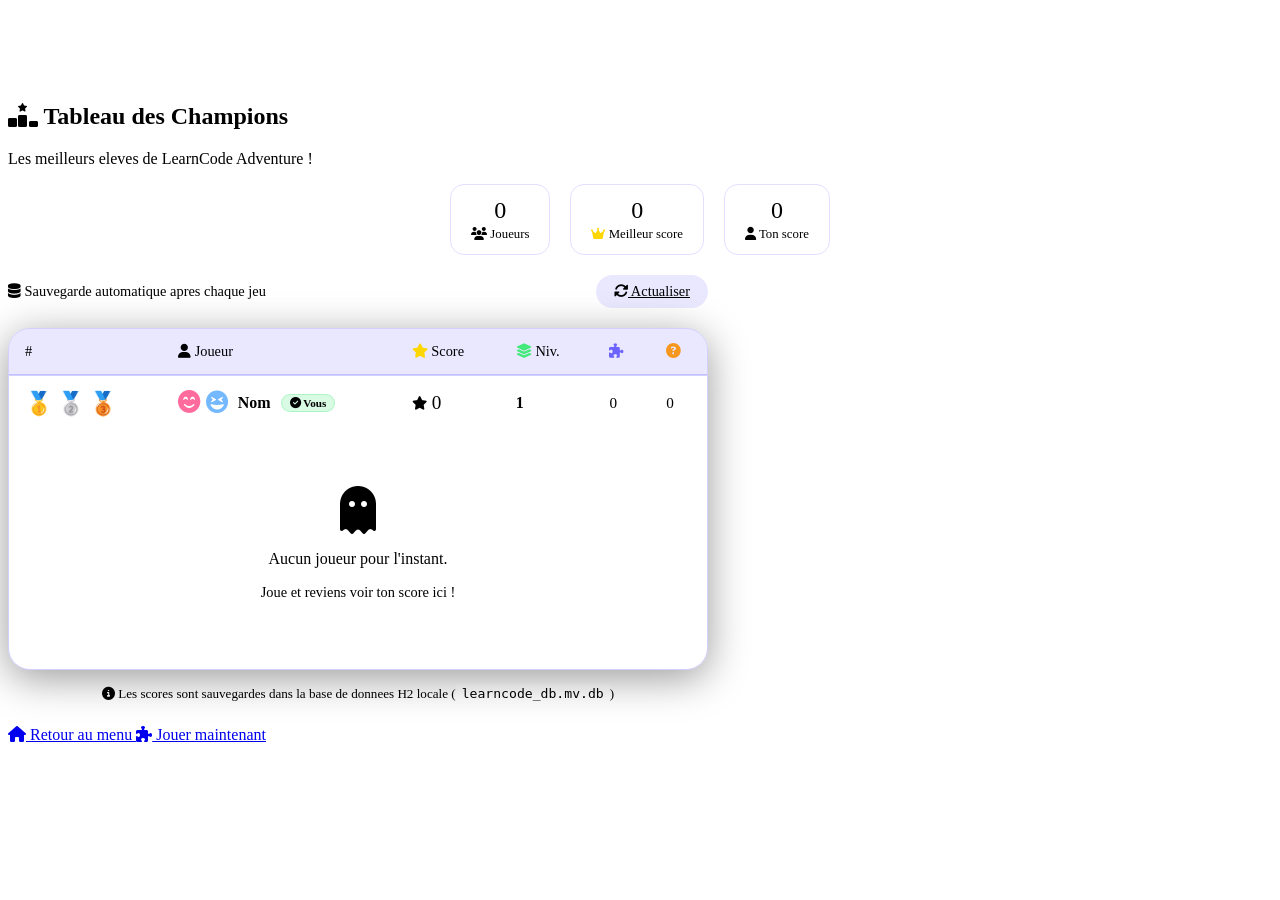
==== src/main/resources/templates/leaderboard.html @ 2bc5f6fb "Learncode" ====
<!DOCTYPE html>
<html lang="fr" xmlns:th="http://www.thymeleaf.org">
<head>
  <meta charset="UTF-8">
  <title>Classement - LearnCode</title>
  <link rel="stylesheet" th:href="@{/css/style.css}">
  <link rel="stylesheet" href="https://cdnjs.cloudflare.com/ajax/libs/font-awesome/6.5.0/css/all.min.css">
  <style>
    .lb-wrap { max-width:700px; width:100%; }
    .lb-header {
      display:flex; align-items:center; justify-content:space-between;
      margin-bottom:20px; flex-wrap:wrap; gap:10px;
    }
    .lb-refresh {
      background:rgba(108,99,255,.15); border:1px solid var(--acc1);
      border-radius:50px; padding:8px 18px; color:var(--acc1);
      font-family:'Fredoka One',cursive; cursor:pointer;
      font-size:.9rem; transition:all .2s;
    }
    .lb-refresh:hover { background:rgba(108,99,255,.3); }

    .lb-card {
      background:var(--card);
      border:1px solid rgba(108,99,255,.3);
      border-radius:22px; overflow:hidden;
      box-shadow:0 8px 40px rgba(0,0,0,.4);
    }
    .lb-table { width:100%; border-collapse:collapse; }
    .lb-table thead tr {
      background:rgba(108,99,255,.15);
      border-bottom:2px solid rgba(108,99,255,.3);
    }
    .lb-table th {
      font-family:'Fredoka One',cursive; color:var(--muted);
      font-weight:400; padding:14px 16px; text-align:left;
      font-size:.9rem;
    }
    .lb-table td { padding:14px 16px; border-bottom:1px solid rgba(255,255,255,.04); }
    .lb-table tbody tr:last-child td { border-bottom:none; }
    .lb-table tbody tr:hover td { background:rgba(108,99,255,.06); transition:all .2s; }

    .rank-gold   td { background:rgba(255,215,0,.06); }
    .rank-silver td { background:rgba(192,192,192,.04); }
    .rank-bronze td { background:rgba(205,127,50,.04); }
    .current-player td { background:rgba(108,99,255,.1) !important; }

    .rank-trophy { font-size:1.4rem; }
    .rank-num    { font-family:'Fredoka One',cursive; color:var(--muted); font-size:1.1rem; }

    .player-info { display:flex; align-items:center; gap:10px; }
    .player-icon { font-size:1.4rem; }
    .player-name { font-weight:700; font-size:1rem; }
    .you-tag {
      display:inline-block; padding:2px 8px;
      background:rgba(67,233,123,.2); color:var(--acc3);
      border:1px solid rgba(67,233,123,.3);
      border-radius:50px; font-size:.7rem; font-weight:700;
    }
    .score-val {
      font-family:'Fredoka One',cursive; font-size:1.2rem; color:var(--gold);
      display:flex; align-items:center; gap:5px;
    }
    .level-val { color:var(--acc3); font-weight:700; }
    .stat-val  { color:var(--muted); font-size:.95rem; }

    .empty-state {
      text-align:center; padding:40px;
      color:var(--muted);
    }
    .empty-state i { font-size:3rem; display:block; margin-bottom:12px; }

    .lb-stats-bar {
      display:flex; gap:20px; flex-wrap:wrap;
      justify-content:center; margin-bottom:20px;
    }
    .lb-stat {
      background:var(--card); border:1px solid rgba(108,99,255,.2);
      border-radius:14px; padding:12px 20px; text-align:center;
    }
    .lb-stat-num  { font-family:'Fredoka One',cursive; font-size:1.5rem; color:var(--gold); display:block; }
    .lb-stat-label{ font-size:.8rem; color:var(--muted); }
  </style>
</head>
<body>
<div id="starfield"></div>
<div th:replace="~{fragments :: hud}"></div>

<div class="screen" style="padding-top:75px; align-items:center;">

  <h2 class="section-title gold-text">
    <i class="fa-solid fa-ranking-star"></i> Tableau des Champions
  </h2>
  <p class="section-sub">Les meilleurs eleves de LearnCode Adventure !</p>

  <!-- Stats globales -->
  <div class="lb-stats-bar">
    <div class="lb-stat">
      <span class="lb-stat-num" th:text="${classement.size()}">0</span>
      <span class="lb-stat-label"><i class="fa-solid fa-users"></i> Joueurs</span>
    </div>
    <div class="lb-stat">
      <span class="lb-stat-num" th:text="${classement.isEmpty() ? 0 : classement[0].score}">0</span>
      <span class="lb-stat-label"><i class="fa-solid fa-crown" style="color:#ffd700;"></i> Meilleur score</span>
    </div>
    <div class="lb-stat" th:if="${student != null}">
      <span class="lb-stat-num" style="color:var(--acc1);" th:text="${student.score}">0</span>
      <span class="lb-stat-label"><i class="fa-solid fa-user"></i> Ton score</span>
    </div>
  </div>

  <div class="lb-wrap">
    <div class="lb-header">
      <span style="font-family:'Fredoka One',cursive; color:var(--muted); font-size:.9rem;">
        <i class="fa-solid fa-database" style="color:var(--acc1);"></i>
        Sauvegarde automatique apres chaque jeu
      </span>
      <a href="/leaderboard" class="lb-refresh">
        <i class="fa-solid fa-rotate"></i> Actualiser
      </a>
    </div>

    <div class="lb-card">
      <table class="lb-table">
        <thead>
          <tr>
            <th>#</th>
            <th><i class="fa-solid fa-user"></i> Joueur</th>
            <th><i class="fa-solid fa-star" style="color:#ffd700;"></i> Score</th>
            <th><i class="fa-solid fa-layer-group" style="color:#43e97b;"></i> Niv.</th>
            <th><i class="fa-solid fa-puzzle-piece" style="color:#6c63ff;"></i></th>
            <th><i class="fa-solid fa-circle-question" style="color:#f7971e;"></i></th>
          </tr>
        </thead>
        <tbody>

          <!-- Lignes joueurs -->
          <tr th:each="s, st : ${classement}"
              th:classappend="
                ${st.index == 0} ? 'rank-gold' :
                ${st.index == 1} ? 'rank-silver' :
                ${st.index == 2} ? 'rank-bronze' : ''
              "
              th:class="${student != null and s.nom == student.nom} ?
                         'current-player' : ''">

            <!-- Rang -->
            <td>
              <span class="rank-trophy" th:if="${st.index == 0}">🥇</span>
              <span class="rank-trophy" th:if="${st.index == 1}">🥈</span>
              <span class="rank-trophy" th:if="${st.index == 2}">🥉</span>
              <span class="rank-num"    th:if="${st.index > 2}" th:text="${st.index + 1}"></span>
            </td>

            <!-- Joueur -->
            <td>
              <div class="player-info">
                <span class="player-icon">
                  <i th:if="${s.personnage == 'girl'}"
                     class="fa-solid fa-face-smile-beam"
                     style="color:#ff6b9d;"></i>
                  <i th:if="${s.personnage == 'boy'}"
                     class="fa-solid fa-face-grin-squint"
                     style="color:#74b9ff;"></i>
                </span>
                <span class="player-name" th:text="${s.nom}">Nom</span>
                <span class="you-tag"
                      th:if="${student != null and s.nom == student.nom}">
                  <i class="fa-solid fa-circle-check"></i> Vous
                </span>
              </div>
            </td>

            <!-- Score -->
            <td>
              <div class="score-val">
                <i class="fa-solid fa-star" style="font-size:.85rem;"></i>
                <span th:text="${s.score}">0</span>
              </div>
            </td>

            <!-- Niveau -->
            <td>
              <span class="level-val" th:text="'Niv.' + s.niveau">1</span>
            </td>

            <!-- Puzzles -->
            <td><span class="stat-val" th:text="${s.puzzlesResolus}">0</span></td>

            <!-- Quiz -->
            <td><span class="stat-val" th:text="${s.quizReussis}">0</span></td>

          </tr>

          <!-- Aucun joueur -->
          <tr th:if="${classement == null or classement.isEmpty()}">
            <td colspan="6">
              <div class="empty-state">
                <i class="fa-solid fa-ghost" style="color:var(--muted);"></i>
                <p>Aucun joueur pour l'instant.</p>
                <p style="font-size:.9rem; margin-top:6px;">
                  Joue et reviens voir ton score ici !
                </p>
              </div>
            </td>
          </tr>

        </tbody>
      </table>
    </div><!-- /lb-card -->

    <!-- Info base de données -->
    <div style="text-align:center; margin-top:16px; font-size:.82rem; color:var(--muted);">
      <i class="fa-solid fa-circle-info" style="color:var(--acc1);"></i>
      Les scores sont sauvegardes dans la base de donnees H2 locale
      (<code style="background:rgba(255,255,255,.08);padding:2px 6px;border-radius:4px;">learncode_db.mv.db</code>)
    </div>

  </div><!-- /lb-wrap -->

  <div class="btn-row" style="margin-top:24px;">
    <a href="/menu" class="btn btn-primary">
      <i class="fa-solid fa-house"></i> Retour au menu
    </a>
    <a href="/game/puzzle" class="btn btn-gold">
      <i class="fa-solid fa-puzzle-piece"></i> Jouer maintenant
    </a>
  </div>

</div>

<script th:src="@{/js/stars.js}"></script>
<script th:src="@{/js/main.js}"></script>
</body>
</html>
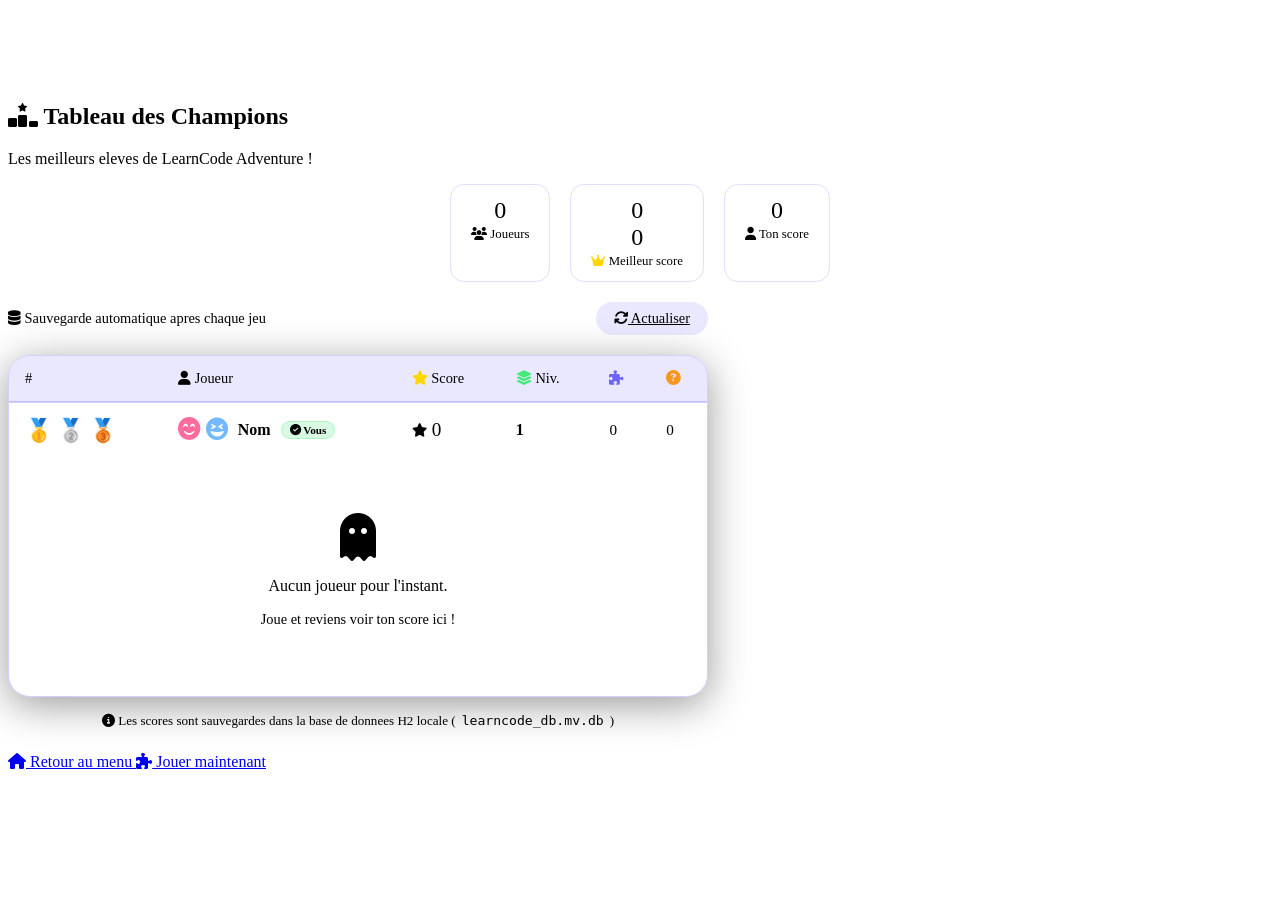
==== commit 8cbd2be1: "Learn" ====
--- a/src/main/resources/templates/leaderboard.html
+++ b/src/main/resources/templates/leaderboard.html
@@ -99,7 +99,8 @@
       <span class="lb-stat-label"><i class="fa-solid fa-users"></i> Joueurs</span>
     </div>
     <div class="lb-stat">
-      <span class="lb-stat-num" th:text="${classement.isEmpty() ? 0 : classement[0].score}">0</span>
+      <span class="lb-stat-num" th:if="${not #lists.isEmpty(classement)}" th:text="${classement[0].score}">0</span>
+      <span class="lb-stat-num" th:if="${#lists.isEmpty(classement)}">0</span>
       <span class="lb-stat-label"><i class="fa-solid fa-crown" style="color:#ffd700;"></i> Meilleur score</span>
     </div>
     <div class="lb-stat" th:if="${student != null}">
@@ -135,13 +136,7 @@
 
           <!-- Lignes joueurs -->
           <tr th:each="s, st : ${classement}"
-              th:classappend="
-                ${st.index == 0} ? 'rank-gold' :
-                ${st.index == 1} ? 'rank-silver' :
-                ${st.index == 2} ? 'rank-bronze' : ''
-              "
-              th:class="${student != null and s.nom == student.nom} ?
-                         'current-player' : ''">
+              th:classappend="${(st.index == 0 ? 'rank-gold ' : (st.index == 1 ? 'rank-silver ' : (st.index == 2 ? 'rank-bronze ' : ''))) + (student != null and s.nom == student?.nom ? 'current-player' : '')}">
 
             <!-- Rang -->
             <td>
